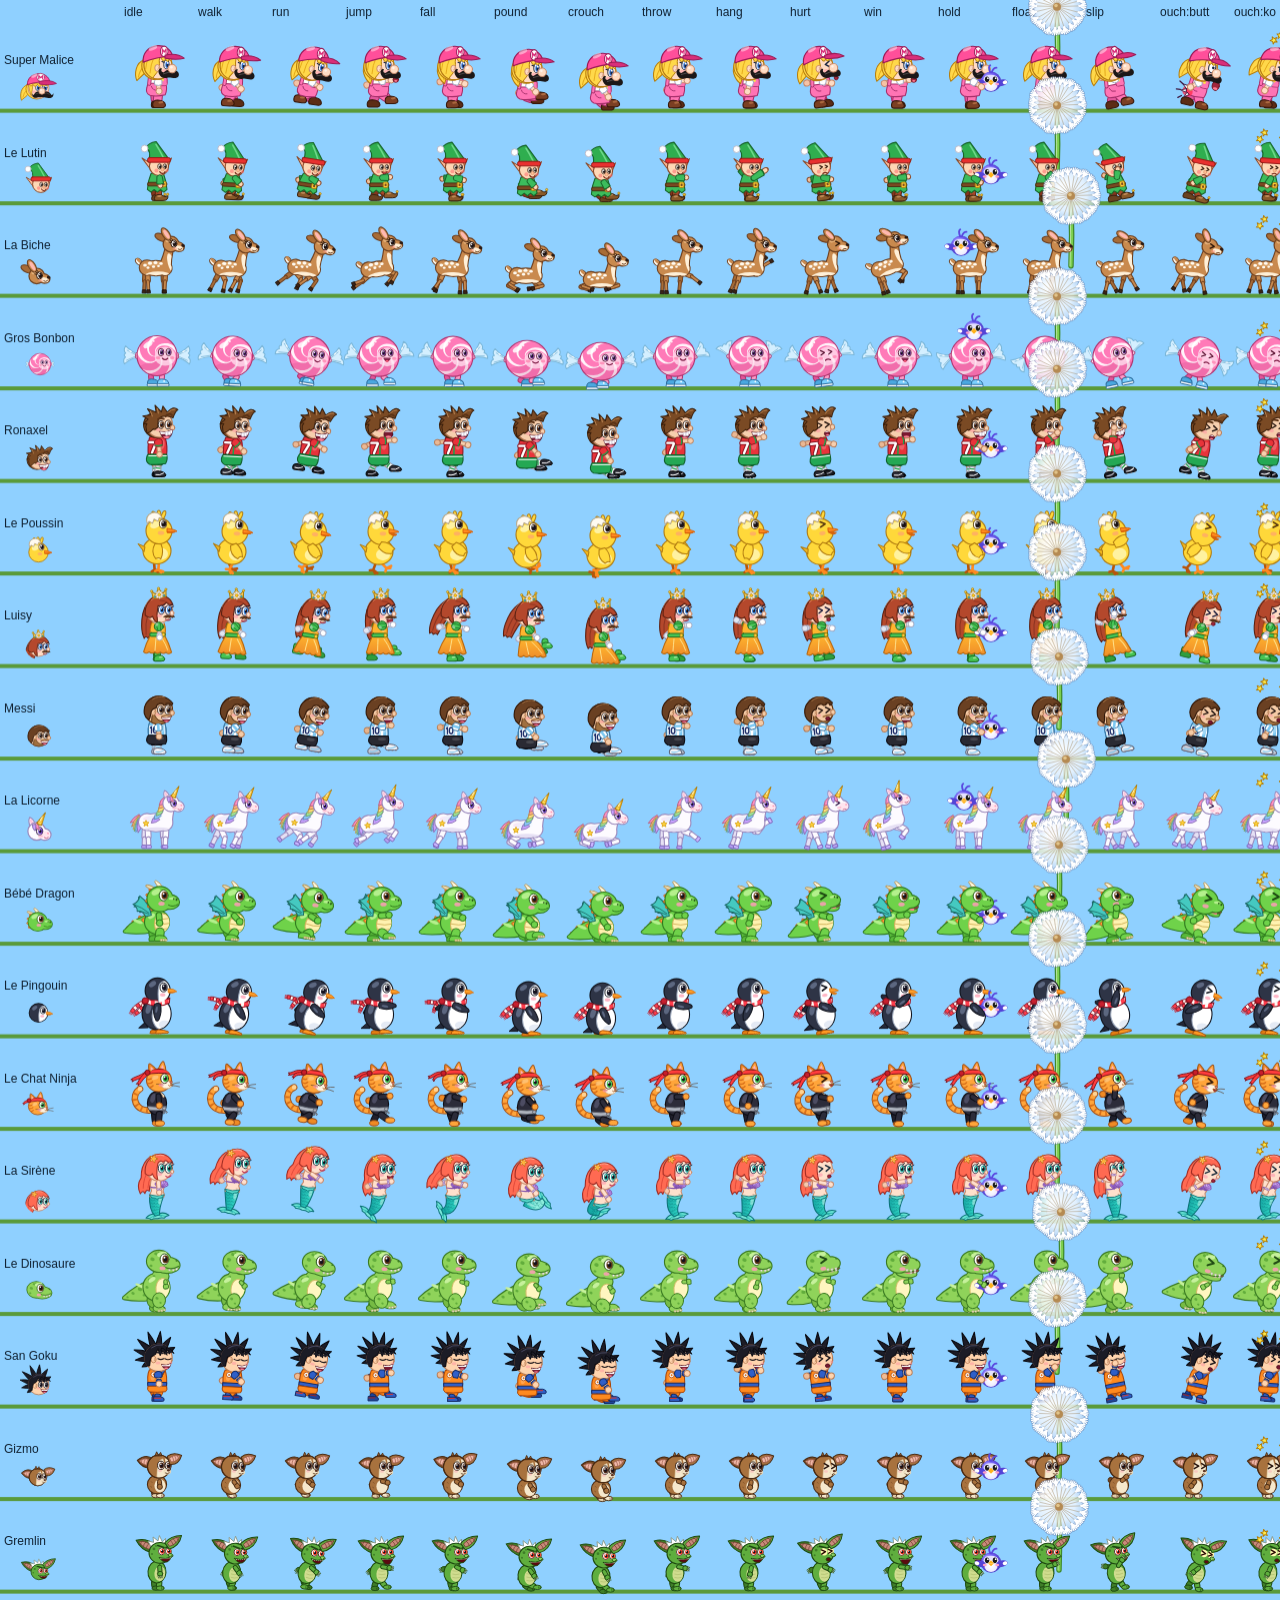
==== outils/galerie.html @ 6a691bca "Niveau 2-2 : Les Champignons Géants, et les hérissons On saute de chapeau en chapeau ; les champigno" ====
<!doctype html>
<html lang="fr">
<head>
  <meta charset="utf-8">
  <meta name="viewport" content="width=device-width, initial-scale=1">
  <title>Galerie des personnages</title>
  <style>
    body { margin: 0; background: #8fd0ff; font-family: sans-serif; }
    canvas { display: block; }
  </style>
</head>
<body>
  <!-- Toutes les poses de tous les personnages, pour vérifier les dessins.
       galerie.html?perso=lutin : un seul personnage, en grand.
       &pose=walk : une seule pose. &fige=1.3 : l'animation arrêtée à ce moment.
       &oiseau=1 : avec le bébé oiseau sur la tête. -->
  <canvas id="c"></canvas>
  <script src="../js/util.js"></script>
  <script src="../js/art.js"></script>
  <script src="../js/heroes.js"></script>
  <script src="../js/persos/lutin.js"></script>
  <script src="../js/persos/biche.js"></script>
  <script src="../js/persos/bonbon.js"></script>
  <script src="../js/persos/ronaxel.js"></script>
  <script src="../js/persos/poussin.js"></script>
  <script src="../js/persos/luisy.js"></script>
  <script src="../js/persos/messi.js"></script>
  <script src="../js/persos/licorne.js"></script>
  <script src="../js/persos/dragon.js"></script>
  <script src="../js/persos/pingouin.js"></script>
  <script src="../js/persos/chat.js"></script>
  <script src="../js/persos/sirene.js"></script>
  <script src="../js/persos/dino.js"></script>
  <script src="../js/persos/goku.js"></script>
  <script src="../js/persos/gizmo.js"></script>
  <script>
    const P = new URLSearchParams(location.search);
    const only = P.get('perso');
    const onlyPose = P.get('pose');
    const frozen = P.has('fige') ? parseFloat(P.get('fige')) : null;
    // &oiseau=1 : le bébé oiseau sur la tête, comme pendant le retour à la maison
    const withBird = P.has('oiseau');
    // poses communes, puis les poses spéciales des pouvoirs
    const POSES = ['idle', 'walk', 'run', 'jump', 'fall', 'pound', 'crouch', 'throw', 'hang', 'hurt', 'win', 'hold', 'float', 'slip',
      'ouch:butt', 'ouch:ko', 'ouch:soot', 'ouch:zap', 'ouch:wet', 'ouch:slime', 'ouch:dirt', 'ouch:pins', 'star', 'power1', 'power2'];
    // les poses spéciales des pouvoirs (voir pouvoirs.js), et Malice en boule (la roulade)
    const POWER_POSES = {
      malice: ['roll'], lutin: ['magic'], bonbon: ['ball'], ronaxel: ['kick', 'siu'], poussin: ['flap'], luisy: ['glide'],
      messi: ['dribble'], licorne: ['charge'], dragon: ['breathe'], pingouin: ['slide'], chat: ['wall'],
      sirene: ['wave', 'bubble'], dino: ['stomp'], goku: ['kame', 'cloud'], gizmo: ['car'], gremlin: ['summon'],
    };
    // Gizmo a une deuxième ligne : le Gremlin (même dessin, avec pw.gremlin)
    const ids = HEROES.map((h) => h.id).filter((id) => !only || id === only || (only === 'gremlin' && id === 'gizmo'))
      .flatMap((id) => (id === 'gizmo' ? (only === 'gizmo' ? ['gizmo'] : only === 'gremlin' ? ['gremlin'] : ['gizmo', 'gremlin']) : [id]));
    const heroOf = (id) => (id === 'gremlin' ? 'gizmo' : id);
    const poses = onlyPose ? [onlyPose] : POSES;
    // un seul personnage : en grand, sur plusieurs lignes (et une case de plus, tourné vers la gauche)
    const CELL = only ? 150 : 74;
    const SC = only ? 1.9 : 1;
    const PER_ROW = only ? 7 : poses.length;
    const cells = [];
    ids.forEach((id, i) => {
      const list = only ? poses.concat(['gauche']) : poses;
      list.forEach((p, j) => {
        const row = only ? Math.floor(j / PER_ROW) : i;
        const col = only ? j % PER_ROW : j;
        cells.push({ id, p, x: 120 + (col + 0.5) * CELL, y: 30 + (row + 0.85) * CELL * 1.25 });
      });
    });
    const rows = only ? Math.ceil((poses.length + 1) / PER_ROW) : ids.length;
    const cv = document.getElementById('c');
    const ctx = cv.getContext('2d');
    const dpr = window.devicePixelRatio || 1;
    const W = 120 + PER_ROW * CELL;
    const H = 30 + rows * (CELL * 1.25);
    cv.width = W * dpr;
    cv.height = H * dpr;
    cv.style.width = W + 'px';
    cv.style.height = H + 'px';
    const start = performance.now();
    function frame() {
      const t = frozen !== null ? frozen : (performance.now() - start) / 1000;
      ctx.setTransform(dpr, 0, 0, dpr, 0, 0);
      ctx.fillStyle = '#8fd0ff';
      ctx.fillRect(0, 0, W, H);
      ctx.font = '12px sans-serif';
      const lines = new Set();
      for (const c of cells) {
        if (!lines.has(c.y)) {
          lines.add(c.y);
          ctx.fillStyle = '#5a9a3a';
          ctx.fillRect(0, c.y, W, 4);
          ctx.fillStyle = '#123';
          ctx.fillText(c.id === 'gremlin' ? 'Gremlin' : HERO_BY_ID[c.id].name, 4, c.y - CELL * 0.6);
          Heroes.head(ctx, heroOf(c.id), 40, c.y - CELL * 0.3, only ? 1.3 : 0.75, { gremlin: c.id === 'gremlin' });
        }
        if (only || c.y === cells[0].y) {
          ctx.fillStyle = '#123';
          ctx.fillText(c.p, c.x - CELL / 2 + 4, only ? c.y - CELL * 1.1 : 16);
        }
        let pose = c.p;
        const o = { t, ph: t * 13, facing: 1, scale: SC };
        if (c.p.startsWith('ouch:')) {
          pose = 'ouch';
          o.ouch = { kind: c.p.slice(5), t: (t % 1.2) * 0.4, dur: 1.4, seed: 1, shock: c.p === 'ouch:zap' };
        } else if (c.p === 'star') {
          pose = 'run';
          o.star = true;
        } else if (c.p.startsWith('power')) {
          pose = (POWER_POSES[c.id] || [])[+c.p.slice(5) - 1] || 'jump';
        } else if (c.p === 'hold') {
          o.holding = (g) => Art.heldBird(g, t, {});
        } else if (c.p === 'gauche') {
          pose = 'walk';
          o.facing = -1;
        }
        o.pose = pose;
        o.pw = { t: t % 1, roll: t * 8, gremlin: c.id === 'gremlin' };
        if (withBird) {
          // comme Player.drawHatBird : le bébé oiseau assis sur la tête (retour à la maison)
          o.onHead = (g) => {
            g.save();
            g.translate(-2, -61);
            g.scale(0.5, 0.5);
            Art.babyBird(g, 0, 0, t, { noNest: true });
            g.restore();
          };
        }
        if (c.p === 'float') {
          // le pissenlit géant tenu au-dessus de la tête (comme Player.puffHead)
          const [hx, hy] = HERO_HAT[heroOf(c.id)] || HERO_HAT.malice;
          ctx.save();
          ctx.translate(c.x, c.y);
          ctx.scale(SC, SC);
          const len = 40 - hy * 0.45;
          Art.dandelionStem(ctx, hx + 12, hy * 0.55 + 4, hx + 12, hy * 0.55 - len + 8, Math.sin(t * 2.6) * 4);
          Art.dandelion(ctx, hx + 12, hy * 0.55 - len, 28, t, {});
          ctx.restore();
        }
        Heroes.draw(ctx, heroOf(c.id), c.x, c.y, o);
      }
      if (frozen === null) requestAnimationFrame(frame);
      else window.drawn = true;
    }
    frame();
  </script>
</body>
</html>
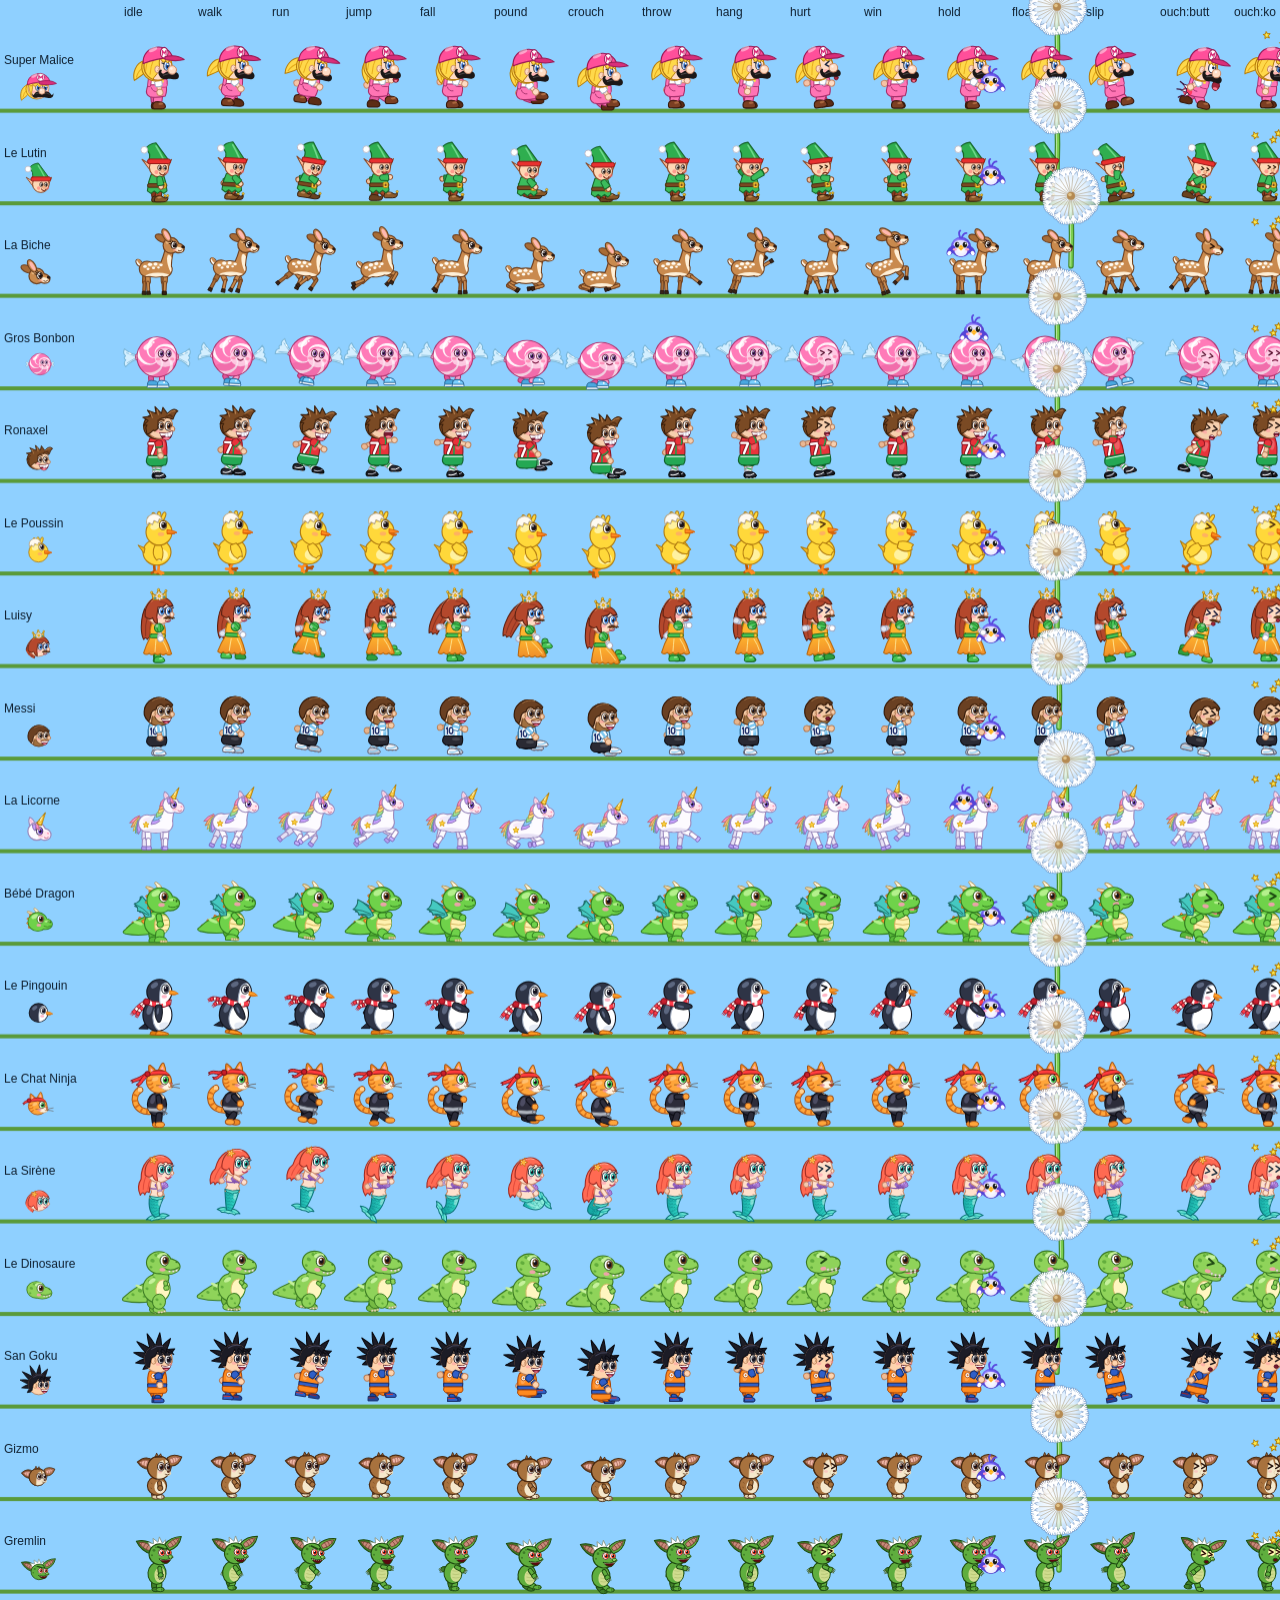
==== commit 6128f420: "Niveau 2-3 : Le Marais aux Cabanes, et les sangliers maléfiques Un marais brumeux : on s'enfonce dan" ====
--- a/outils/galerie.html
+++ b/outils/galerie.html
@@ -42,7 +42,7 @@
     const withBird = P.has('oiseau');
     // poses communes, puis les poses spéciales des pouvoirs
     const POSES = ['idle', 'walk', 'run', 'jump', 'fall', 'pound', 'crouch', 'throw', 'hang', 'hurt', 'win', 'hold', 'float', 'slip',
-      'ouch:butt', 'ouch:ko', 'ouch:soot', 'ouch:zap', 'ouch:wet', 'ouch:slime', 'ouch:dirt', 'ouch:pins', 'star', 'power1', 'power2'];
+      'ouch:butt', 'ouch:ko', 'ouch:soot', 'ouch:zap', 'ouch:wet', 'ouch:slime', 'ouch:dirt', 'ouch:pins', 'ouch:spin', 'star', 'power1', 'power2'];
     // les poses spéciales des pouvoirs (voir pouvoirs.js), et Malice en boule (la roulade)
     const POWER_POSES = {
       malice: ['roll'], lutin: ['magic'], bonbon: ['ball'], ronaxel: ['kick', 'siu'], poussin: ['flap'], luisy: ['glide'],
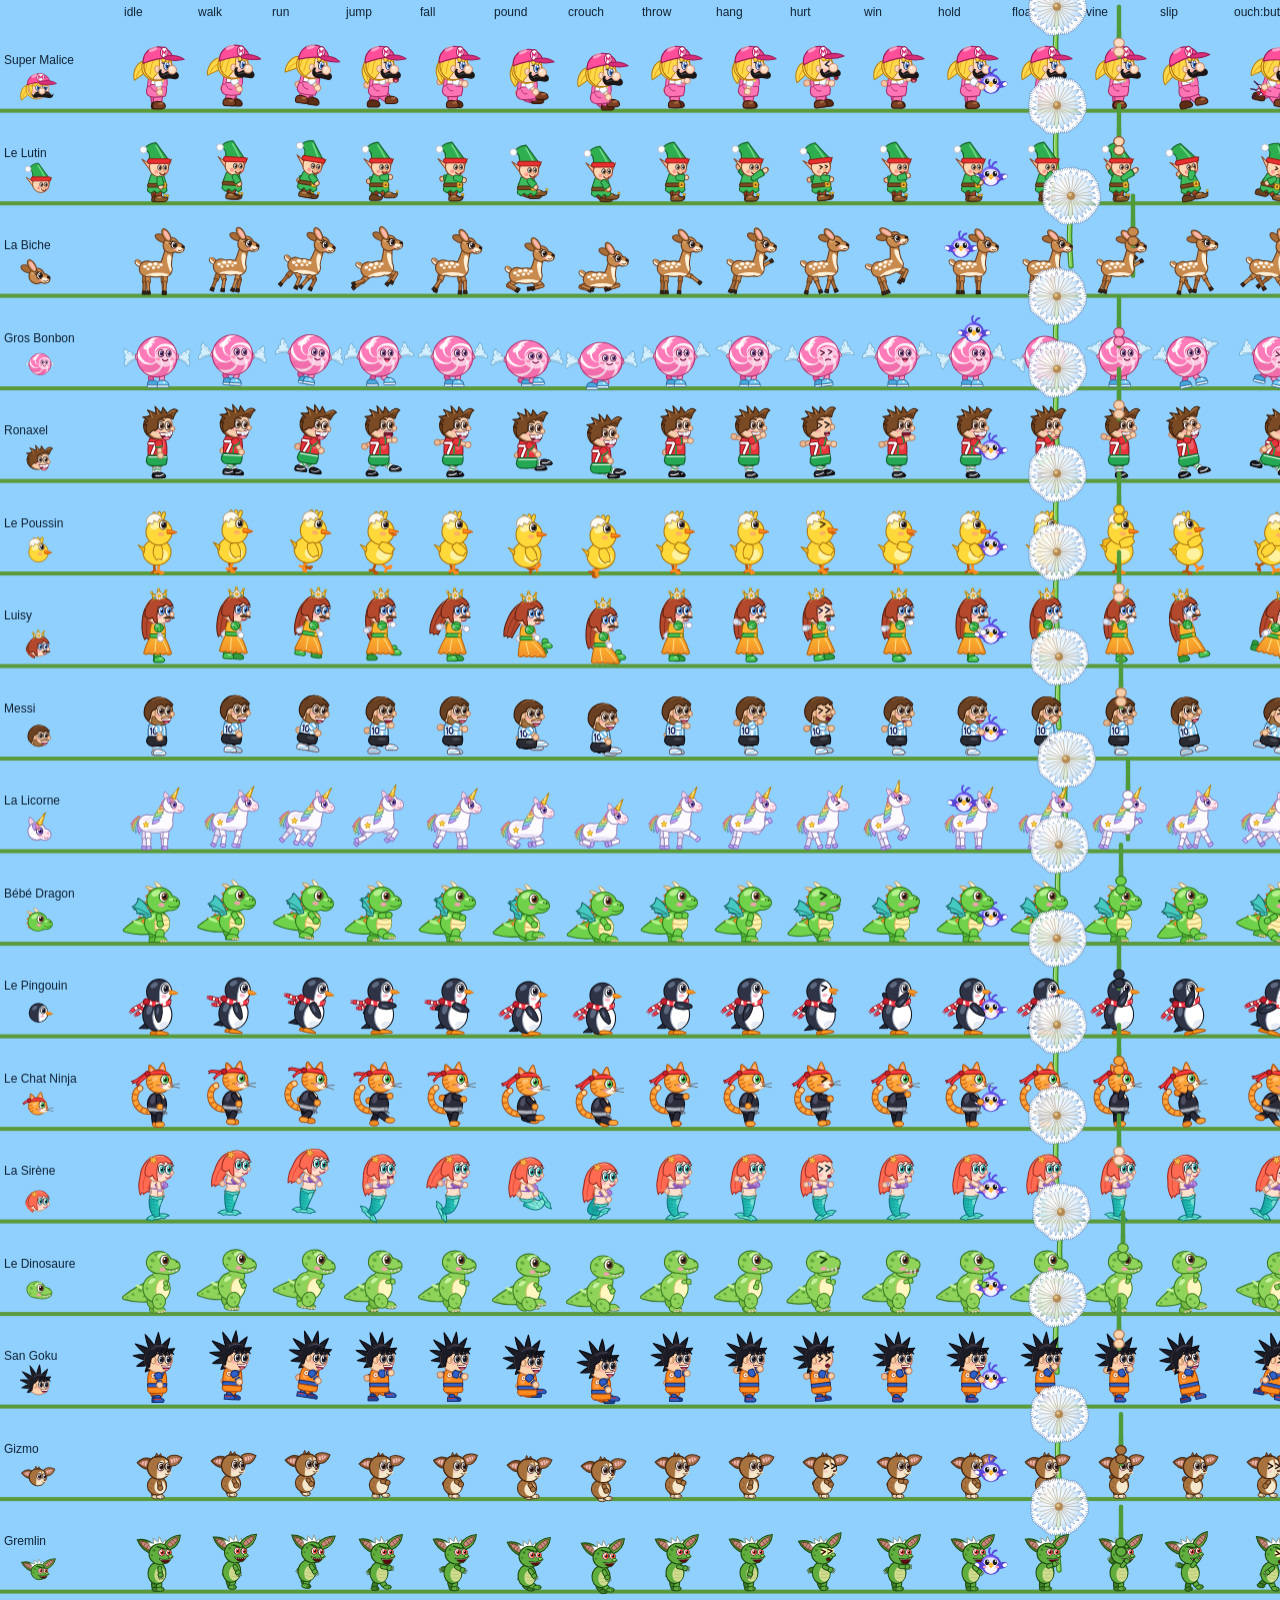
==== commit 286a4ceb: "Niveau 2-4 : Dans le Vieux Chêne, et les lianes On entre dans le vieux chêne creux et on grimpe d'ét" ====
--- a/outils/galerie.html
+++ b/outils/galerie.html
@@ -41,7 +41,7 @@
     // &oiseau=1 : le bébé oiseau sur la tête, comme pendant le retour à la maison
     const withBird = P.has('oiseau');
     // poses communes, puis les poses spéciales des pouvoirs
-    const POSES = ['idle', 'walk', 'run', 'jump', 'fall', 'pound', 'crouch', 'throw', 'hang', 'hurt', 'win', 'hold', 'float', 'slip',
+    const POSES = ['idle', 'walk', 'run', 'jump', 'fall', 'pound', 'crouch', 'throw', 'hang', 'hurt', 'win', 'hold', 'float', 'vine', 'slip',
       'ouch:butt', 'ouch:ko', 'ouch:soot', 'ouch:zap', 'ouch:wet', 'ouch:slime', 'ouch:dirt', 'ouch:pins', 'ouch:spin', 'star', 'power1', 'power2'];
     // les poses spéciales des pouvoirs (voir pouvoirs.js), et Malice en boule (la roulade)
     const POWER_POSES = {
@@ -137,7 +137,37 @@
           Art.dandelion(ctx, hx + 12, hy * 0.55 - len, 28, t, {});
           ctx.restore();
         }
+        // la liane du Vieux Chêne, tenue à deux poings au-dessus de la tête (comme Player.draw)
+        const vineAt = c.p === 'vine' ? (HERO_HAT[heroOf(c.id)] || HERO_HAT.malice) : null;
+        const vineLine = (y0, y1, w) => {
+          ctx.strokeStyle = '#4f9a3a';
+          ctx.lineWidth = w;
+          ctx.lineCap = 'round';
+          ctx.beginPath();
+          ctx.moveTo(vineAt[0], y0);
+          ctx.lineTo(vineAt[0], y1);
+          ctx.stroke();
+        };
+        if (vineAt) {
+          ctx.save();
+          ctx.translate(c.x, c.y);
+          ctx.scale(SC, SC);
+          vineLine(vineAt[1] - 40, vineAt[1] + 40, 4.4);
+          ctx.restore();
+        }
         Heroes.draw(ctx, heroOf(c.id), c.x, c.y, o);
+        if (vineAt) {
+          ctx.save();
+          ctx.translate(c.x, c.y);
+          ctx.scale(SC, SC);
+          vineLine(vineAt[1] - 16, vineAt[1] + 10, 4.4);
+          const hand = c.id === 'gremlin' ? ['#5fae3e', '#1e4a10'] : HERO_HAND[heroOf(c.id)];
+          for (const dy of [-10, -1]) {
+            ellipsePath(ctx, vineAt[0], vineAt[1] + 6 + dy, 5.2, 4.6);
+            Art.paint(ctx, hand[0], hand[1], 1.2);
+          }
+          ctx.restore();
+        }
       }
       if (frozen === null) requestAnimationFrame(frame);
       else window.drawn = true;
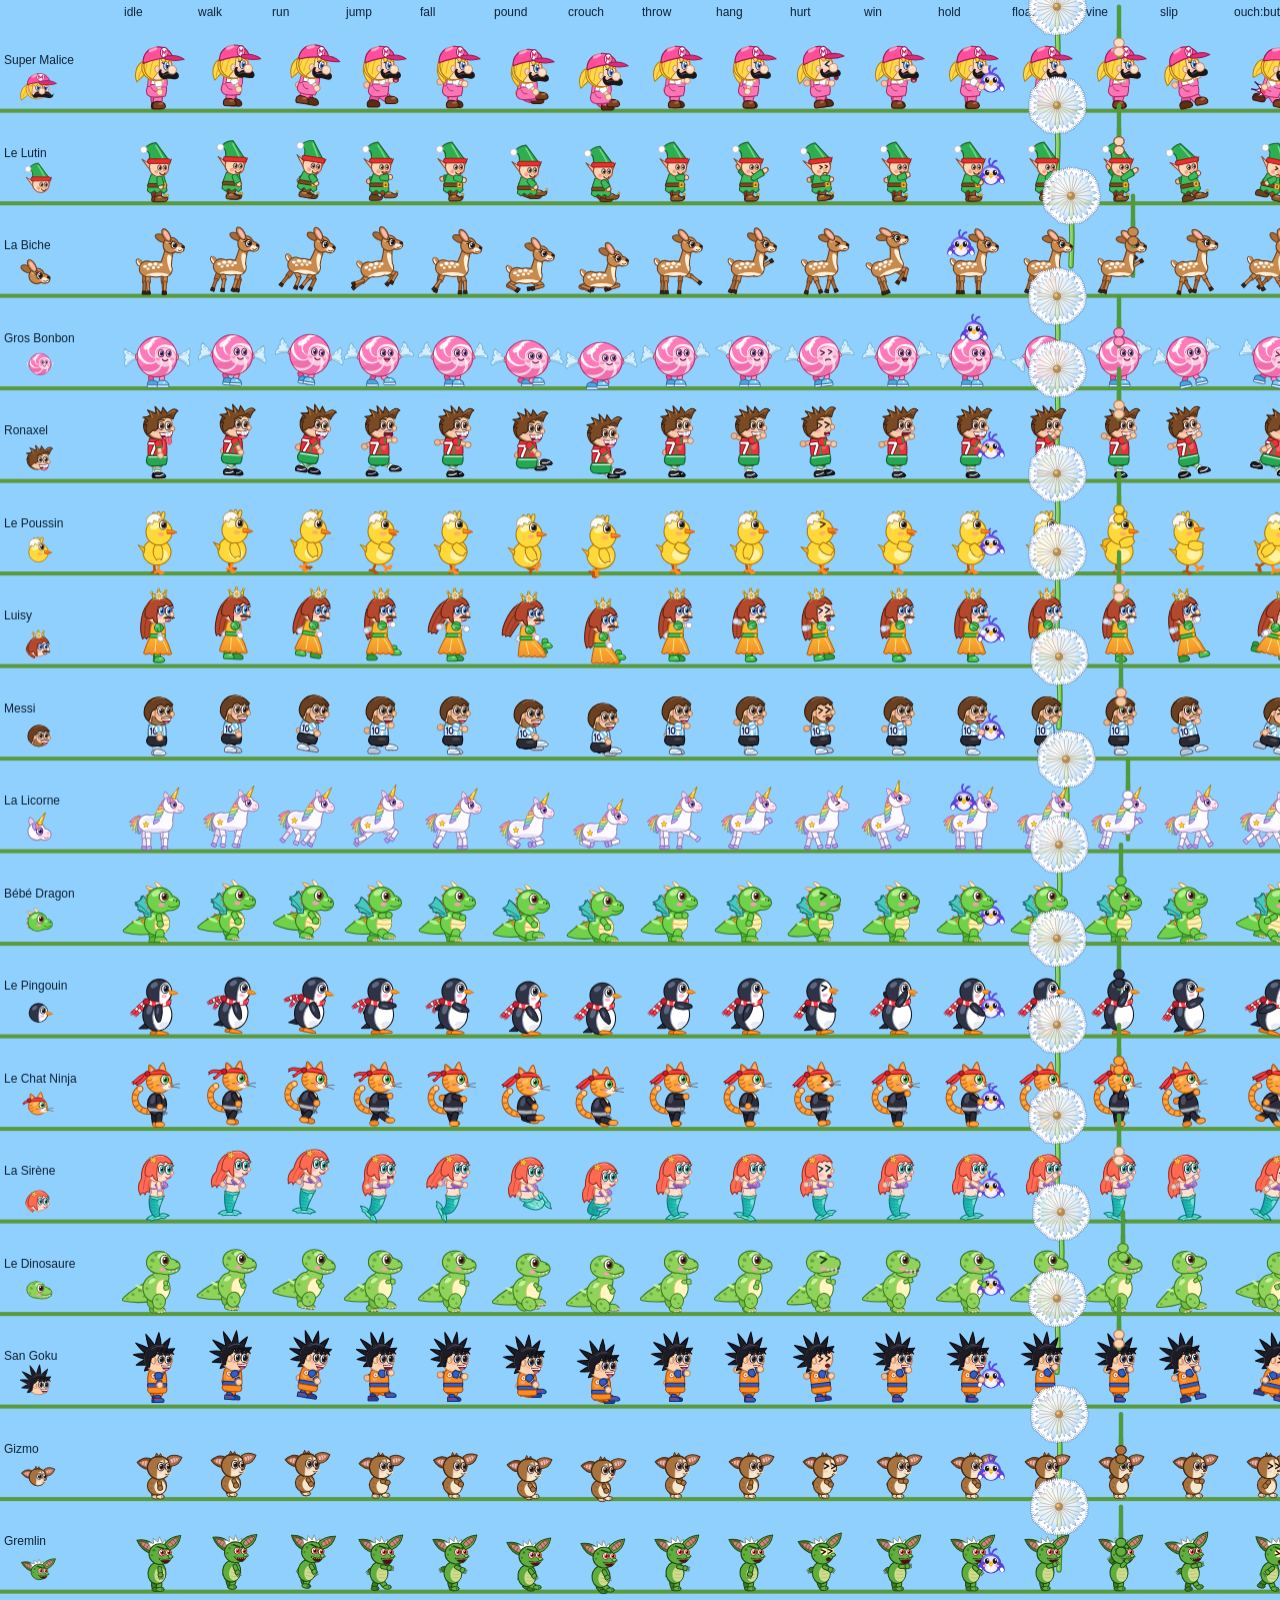
==== commit 0eb2b216: "Niveau 3-2 : Le Moulin à Vent, et les grenouilles sauteuses Sous la pluie, les grands moulins tourne" ====
--- a/outils/galerie.html
+++ b/outils/galerie.html
@@ -42,7 +42,7 @@
     const withBird = P.has('oiseau');
     // poses communes, puis les poses spéciales des pouvoirs
     const POSES = ['idle', 'walk', 'run', 'jump', 'fall', 'pound', 'crouch', 'throw', 'hang', 'hurt', 'win', 'hold', 'float', 'vine', 'slip',
-      'ouch:butt', 'ouch:ko', 'ouch:soot', 'ouch:zap', 'ouch:wet', 'ouch:slime', 'ouch:dirt', 'ouch:pins', 'ouch:spin', 'star', 'power1', 'power2'];
+      'ouch:butt', 'ouch:ko', 'ouch:soot', 'ouch:zap', 'ouch:wet', 'ouch:slime', 'ouch:dirt', 'ouch:pins', 'ouch:spin', 'ouch:croak', 'star', 'power1', 'power2'];
     // les poses spéciales des pouvoirs (voir pouvoirs.js), et Malice en boule (la roulade)
     const POWER_POSES = {
       malice: ['roll'], lutin: ['magic'], bonbon: ['ball'], ronaxel: ['kick', 'siu'], poussin: ['flap'], luisy: ['glide'],
@@ -103,6 +103,8 @@
         if (c.p.startsWith('ouch:')) {
           pose = 'ouch';
           o.ouch = { kind: c.p.slice(5), t: (t % 1.2) * 0.4, dur: 1.4, seed: 1, shock: c.p === 'ouch:zap' };
+          // (la grenouille : toute verte, pendant qu'elle coasse, la gorge gonflée)
+          if (c.p === 'ouch:croak') Object.assign(o.ouch, { t: Art.CROAKS[0] + 0.1 + (t % 1.2) * 0.1, dur: 1.9 });
         } else if (c.p === 'star') {
           pose = 'run';
           o.star = true;
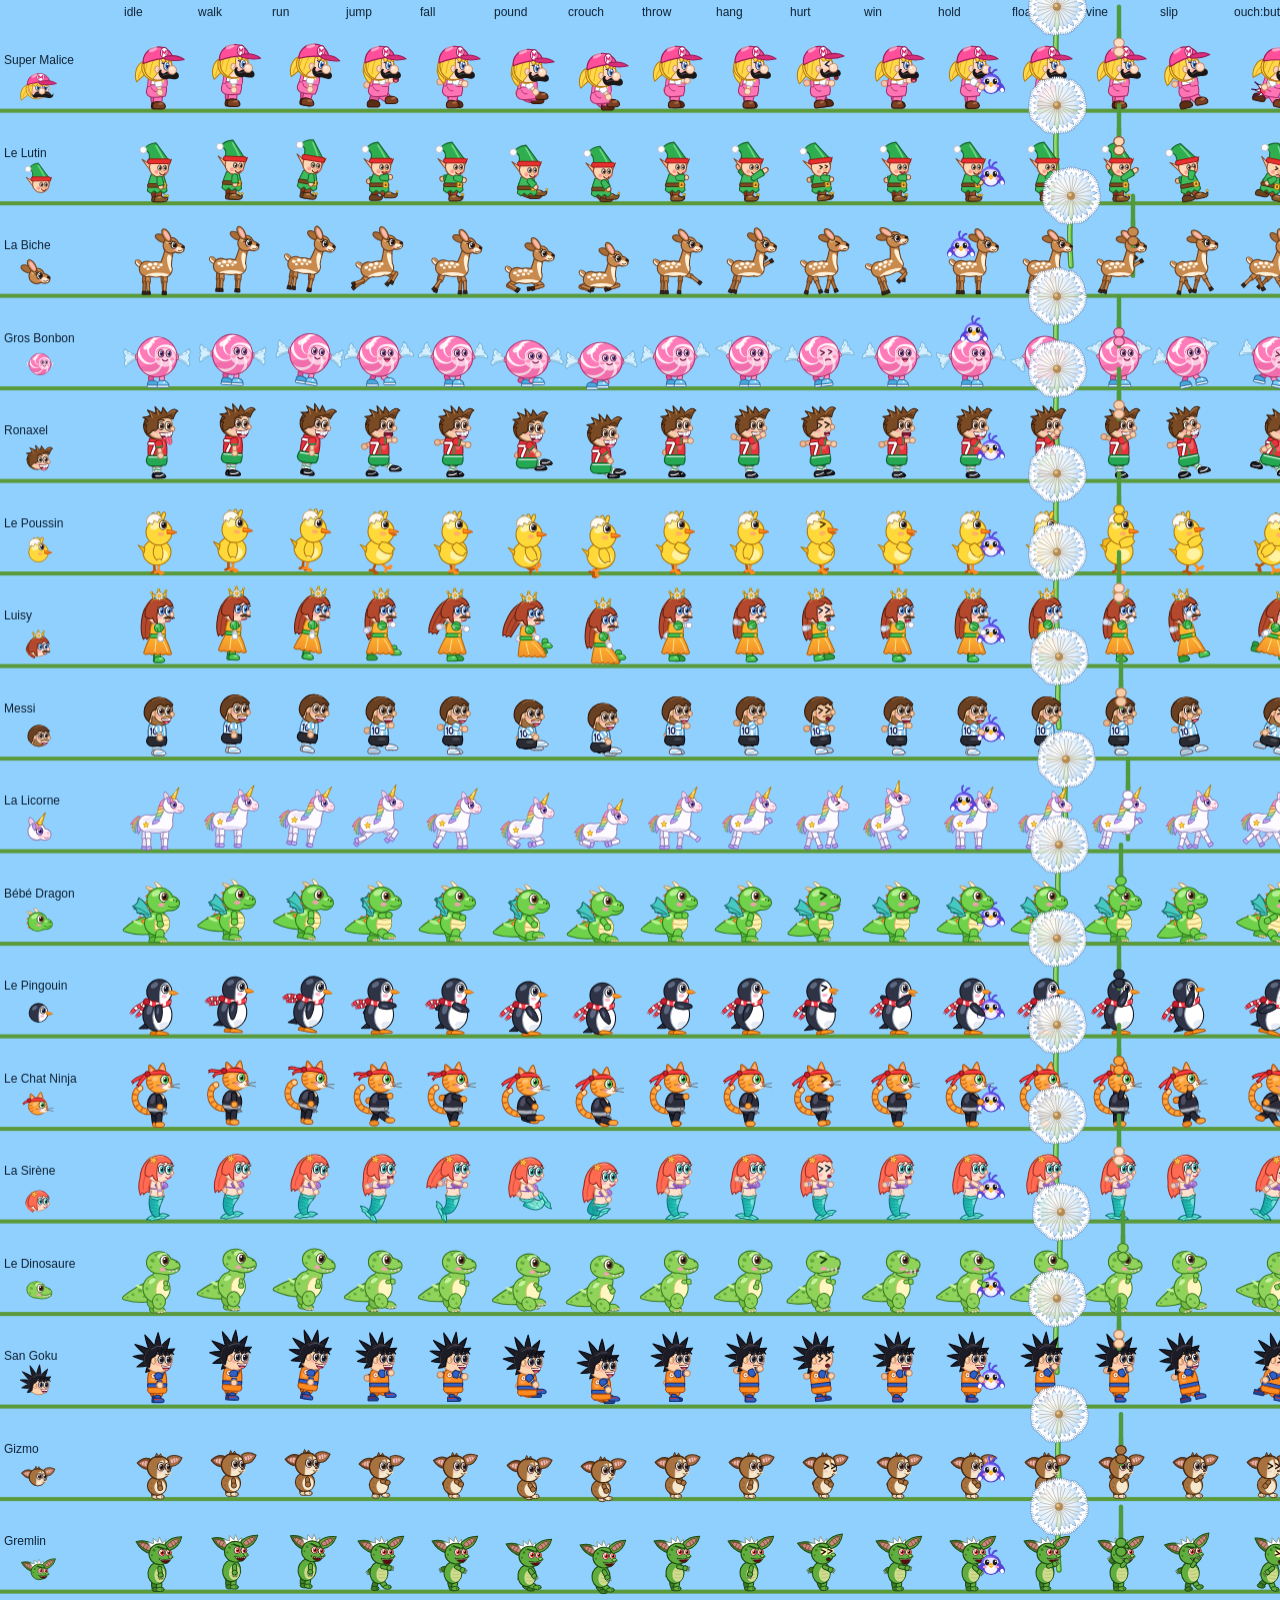
==== commit ea74e844: "Niveau 3-3 : La Crue, et les petits nuages grognons La rivière déborde : quand Malice monte l'escali" ====
--- a/outils/galerie.html
+++ b/outils/galerie.html
@@ -42,7 +42,7 @@
     const withBird = P.has('oiseau');
     // poses communes, puis les poses spéciales des pouvoirs
     const POSES = ['idle', 'walk', 'run', 'jump', 'fall', 'pound', 'crouch', 'throw', 'hang', 'hurt', 'win', 'hold', 'float', 'vine', 'slip',
-      'ouch:butt', 'ouch:ko', 'ouch:soot', 'ouch:zap', 'ouch:wet', 'ouch:slime', 'ouch:dirt', 'ouch:pins', 'ouch:spin', 'ouch:croak', 'star', 'power1', 'power2'];
+      'ouch:butt', 'ouch:ko', 'ouch:soot', 'ouch:zap', 'ouch:wet', 'ouch:slime', 'ouch:dirt', 'ouch:pins', 'ouch:spin', 'ouch:croak', 'ouch:shake', 'star', 'power1', 'power2'];
     // les poses spéciales des pouvoirs (voir pouvoirs.js), et Malice en boule (la roulade)
     const POWER_POSES = {
       malice: ['roll'], lutin: ['magic'], bonbon: ['ball'], ronaxel: ['kick', 'siu'], poussin: ['flap'], luisy: ['glide'],
@@ -105,6 +105,8 @@
           o.ouch = { kind: c.p.slice(5), t: (t % 1.2) * 0.4, dur: 1.4, seed: 1, shock: c.p === 'ouch:zap' };
           // (la grenouille : toute verte, pendant qu'elle coasse, la gorge gonflée)
           if (c.p === 'ouch:croak') Object.assign(o.ouch, { t: Art.CROAKS[0] + 0.1 + (t % 1.2) * 0.1, dur: 1.9 });
+          // (le petit nuage : toute trempée, elle s'ébroue comme un chien)
+          if (c.p === 'ouch:shake') Object.assign(o.ouch, { t: Art.SHAKE.t0 + 0.05 + (t % 1.2) * 0.5, dur: 1.6 });
         } else if (c.p === 'star') {
           pose = 'run';
           o.star = true;
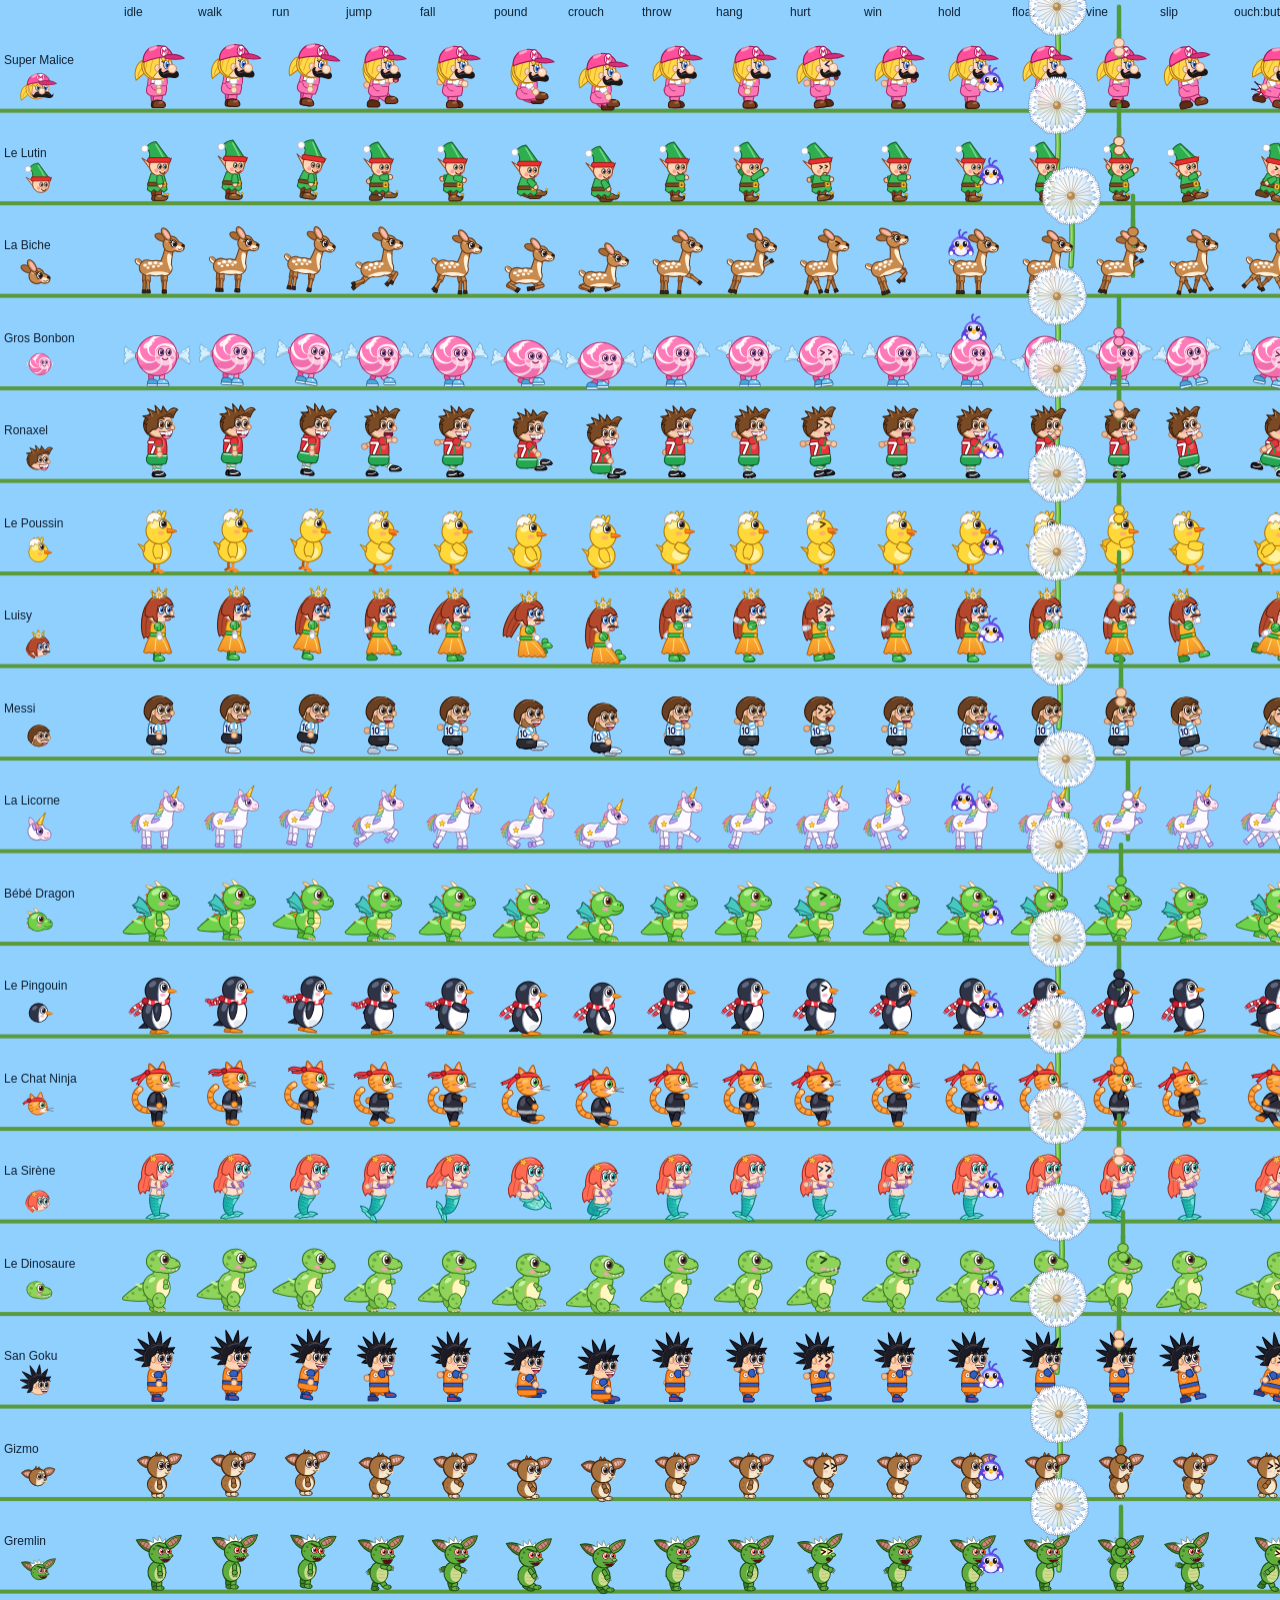
==== commit a4ece9df: "Boss de la Vallée des Orages : Bourrasque et son toupie Au sommet du phare, Bourrasque, un nuage enr" ====
--- a/outils/galerie.html
+++ b/outils/galerie.html
@@ -42,7 +42,7 @@
     const withBird = P.has('oiseau');
     // poses communes, puis les poses spéciales des pouvoirs
     const POSES = ['idle', 'walk', 'run', 'jump', 'fall', 'pound', 'crouch', 'throw', 'hang', 'hurt', 'win', 'hold', 'float', 'vine', 'slip',
-      'ouch:butt', 'ouch:ko', 'ouch:soot', 'ouch:zap', 'ouch:wet', 'ouch:slime', 'ouch:dirt', 'ouch:pins', 'ouch:spin', 'ouch:croak', 'ouch:shake', 'star', 'power1', 'power2'];
+      'ouch:butt', 'ouch:ko', 'ouch:soot', 'ouch:zap', 'ouch:wet', 'ouch:slime', 'ouch:dirt', 'ouch:pins', 'ouch:spin', 'ouch:croak', 'ouch:shake', 'ouch:hail', 'star', 'power1', 'power2'];
     // les poses spéciales des pouvoirs (voir pouvoirs.js), et Malice en boule (la roulade)
     const POWER_POSES = {
       malice: ['roll'], lutin: ['magic'], bonbon: ['ball'], ronaxel: ['kick', 'siu'], poussin: ['flap'], luisy: ['glide'],
@@ -107,6 +107,8 @@
           if (c.p === 'ouch:croak') Object.assign(o.ouch, { t: Art.CROAKS[0] + 0.1 + (t % 1.2) * 0.1, dur: 1.9 });
           // (le petit nuage : toute trempée, elle s'ébroue comme un chien)
           if (c.p === 'ouch:shake') Object.assign(o.ouch, { t: Art.SHAKE.t0 + 0.05 + (t % 1.2) * 0.5, dur: 1.6 });
+          // (un grêlon : sonnée, les étoiles et les flocons qui tournent autour de la tête)
+          if (c.p === 'ouch:hail') Object.assign(o.ouch, { t: 0.4 + (t % 1.2) * 0.4, dur: 1.7 });
         } else if (c.p === 'star') {
           pose = 'run';
           o.star = true;
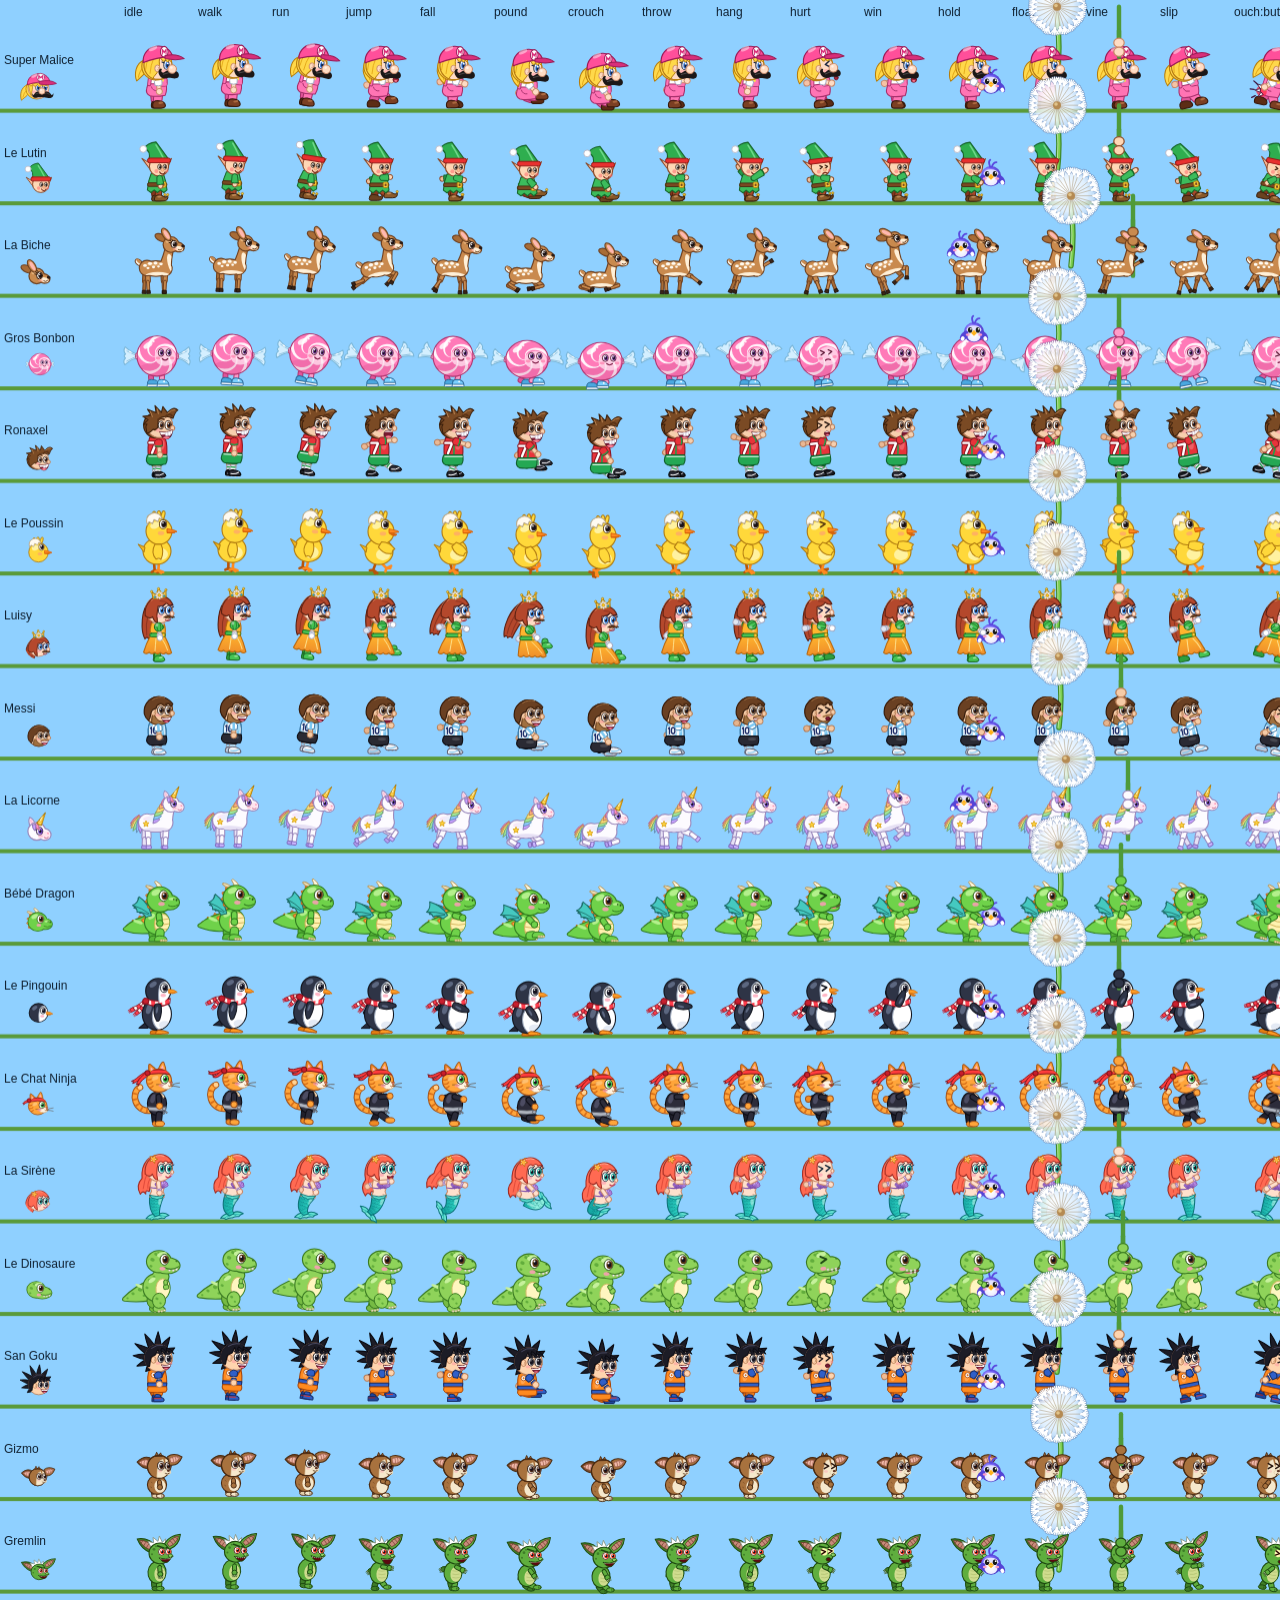
==== commit 0109fac8: "Niveau 4-2 : La Grande Glissade, et les hérissons de roche Sur les éboulis, Malice glisse comme sur " ====
--- a/outils/galerie.html
+++ b/outils/galerie.html
@@ -42,7 +42,7 @@
     const withBird = P.has('oiseau');
     // poses communes, puis les poses spéciales des pouvoirs
     const POSES = ['idle', 'walk', 'run', 'jump', 'fall', 'pound', 'crouch', 'throw', 'hang', 'hurt', 'win', 'hold', 'float', 'vine', 'slip',
-      'ouch:butt', 'ouch:ko', 'ouch:soot', 'ouch:zap', 'ouch:wet', 'ouch:slime', 'ouch:dirt', 'ouch:pins', 'ouch:spin', 'ouch:croak', 'ouch:shake', 'ouch:hail', 'star', 'power1', 'power2'];
+      'ouch:butt', 'ouch:ko', 'ouch:soot', 'ouch:zap', 'ouch:wet', 'ouch:slime', 'ouch:dirt', 'ouch:pins', 'ouch:spin', 'ouch:croak', 'ouch:shake', 'ouch:hail', 'ouch:crepe', 'surf', 'star', 'power1', 'power2'];
     // les poses spéciales des pouvoirs (voir pouvoirs.js), et Malice en boule (la roulade)
     const POWER_POSES = {
       malice: ['roll'], lutin: ['magic'], bonbon: ['ball'], ronaxel: ['kick', 'siu'], poussin: ['flap'], luisy: ['glide'],
@@ -109,6 +109,8 @@
           if (c.p === 'ouch:shake') Object.assign(o.ouch, { t: Art.SHAKE.t0 + 0.05 + (t % 1.2) * 0.5, dur: 1.6 });
           // (un grêlon : sonnée, les étoiles et les flocons qui tournent autour de la tête)
           if (c.p === 'ouch:hail') Object.assign(o.ouch, { t: 0.4 + (t % 1.2) * 0.4, dur: 1.7 });
+          // (le hérisson de roche : roulé dans la boule de cailloux, puis aplati comme une crêpe, puis pop !)
+          if (c.p === 'ouch:crepe') Object.assign(o.ouch, { t: (t % 1.6) * 0.95, dur: 1.55 });
         } else if (c.p === 'star') {
           pose = 'run';
           o.star = true;
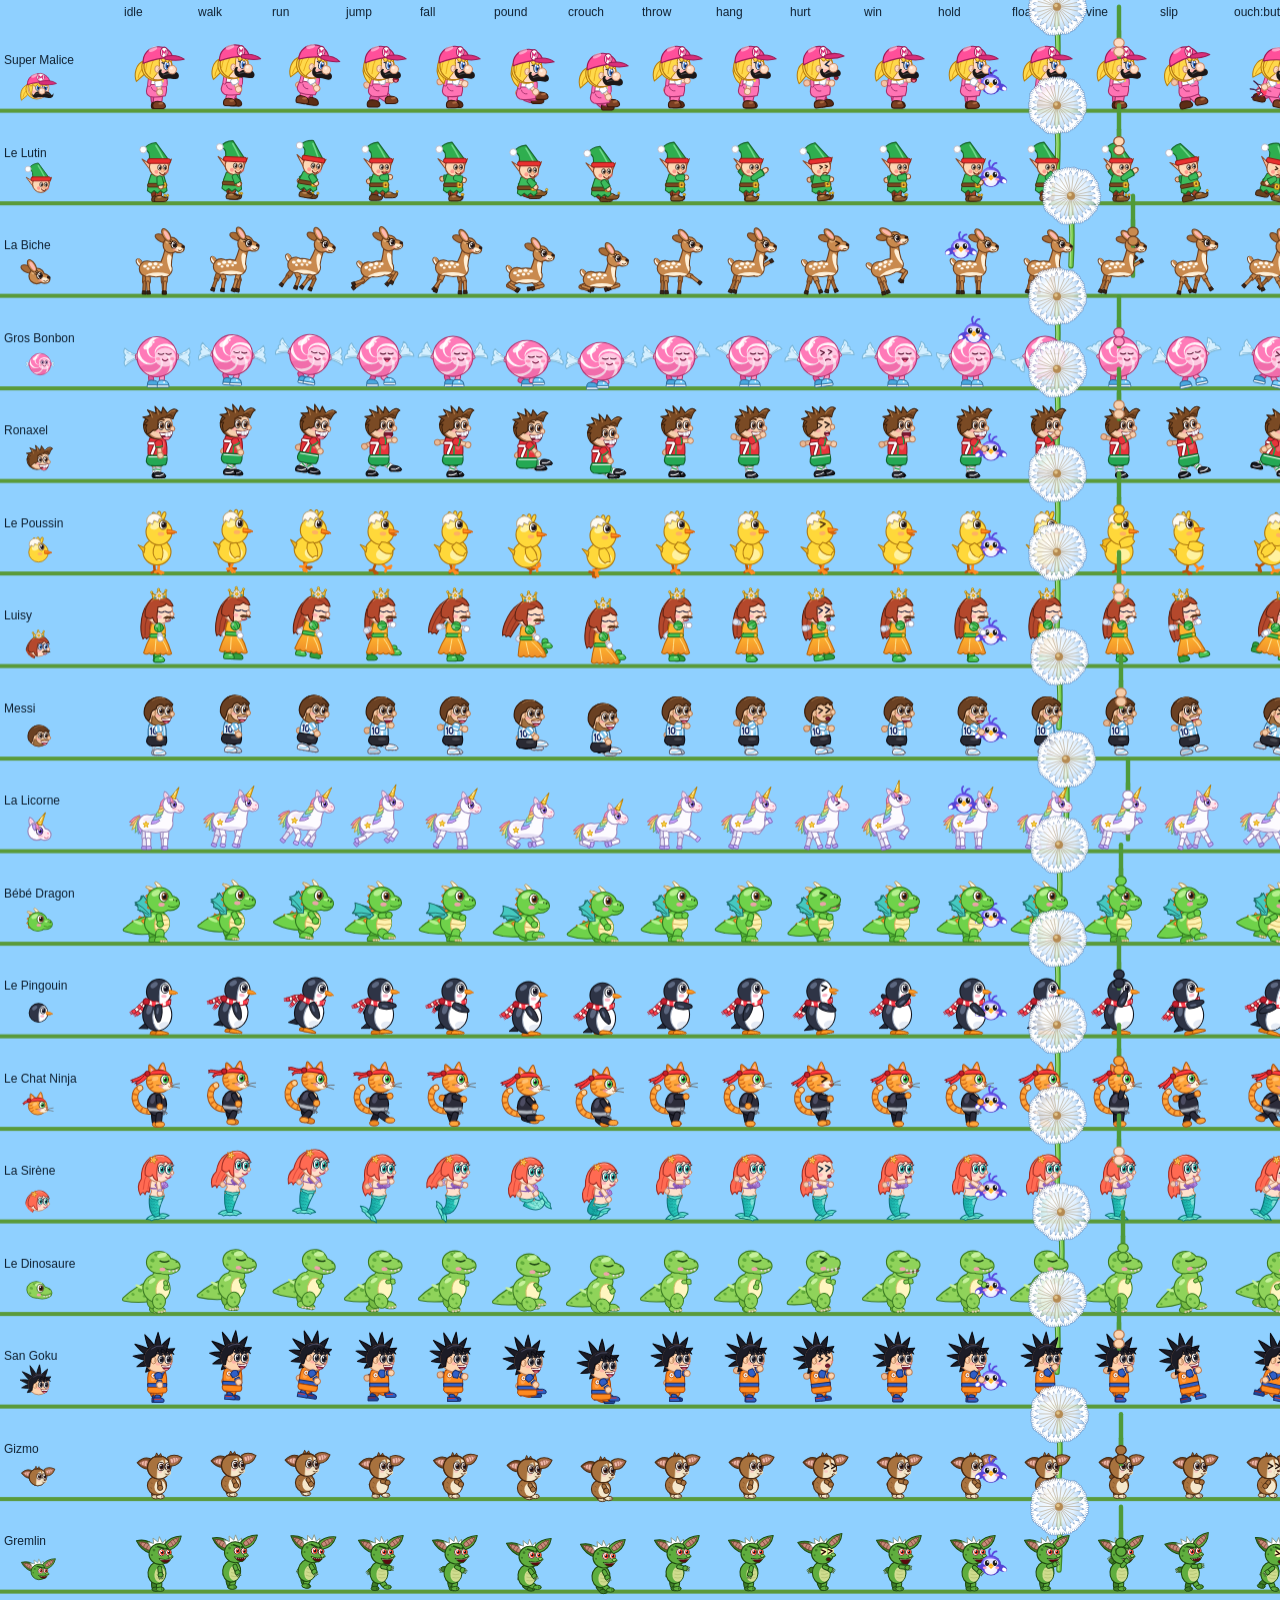
==== commit a8863ae1: "Niveau 4-3 : Le Glacier Fumant, et les pingouins grincheux De la glace sur le volcan : sur les plaqu" ====
--- a/outils/galerie.html
+++ b/outils/galerie.html
@@ -42,7 +42,7 @@
     const withBird = P.has('oiseau');
     // poses communes, puis les poses spéciales des pouvoirs
     const POSES = ['idle', 'walk', 'run', 'jump', 'fall', 'pound', 'crouch', 'throw', 'hang', 'hurt', 'win', 'hold', 'float', 'vine', 'slip',
-      'ouch:butt', 'ouch:ko', 'ouch:soot', 'ouch:zap', 'ouch:wet', 'ouch:slime', 'ouch:dirt', 'ouch:pins', 'ouch:spin', 'ouch:croak', 'ouch:shake', 'ouch:hail', 'ouch:crepe', 'surf', 'star', 'power1', 'power2'];
+      'ouch:butt', 'ouch:ko', 'ouch:soot', 'ouch:zap', 'ouch:wet', 'ouch:slime', 'ouch:dirt', 'ouch:pins', 'ouch:spin', 'ouch:croak', 'ouch:shake', 'ouch:hail', 'ouch:crepe', 'ouch:luge', 'surf', 'star', 'power1', 'power2'];
     // les poses spéciales des pouvoirs (voir pouvoirs.js), et Malice en boule (la roulade)
     const POWER_POSES = {
       malice: ['roll'], lutin: ['magic'], bonbon: ['ball'], ronaxel: ['kick', 'siu'], poussin: ['flap'], luisy: ['glide'],
@@ -111,6 +111,8 @@
           if (c.p === 'ouch:hail') Object.assign(o.ouch, { t: 0.4 + (t % 1.2) * 0.4, dur: 1.7 });
           // (le hérisson de roche : roulé dans la boule de cailloux, puis aplati comme une crêpe, puis pop !)
           if (c.p === 'ouch:crepe') Object.assign(o.ouch, { t: (t % 1.6) * 0.95, dur: 1.55 });
+          // (le pingouin grincheux : à plat ventre en toboggan, il se relève, puis le nez tout rouge, et atchoum !)
+          if (c.p === 'ouch:luge') Object.assign(o.ouch, { t: t % 3.1, dur: Art.LUGE.slide + Art.LUGE.up + Art.LUGE.nose, upT: Art.LUGE.slide });
         } else if (c.p === 'star') {
           pose = 'run';
           o.star = true;
